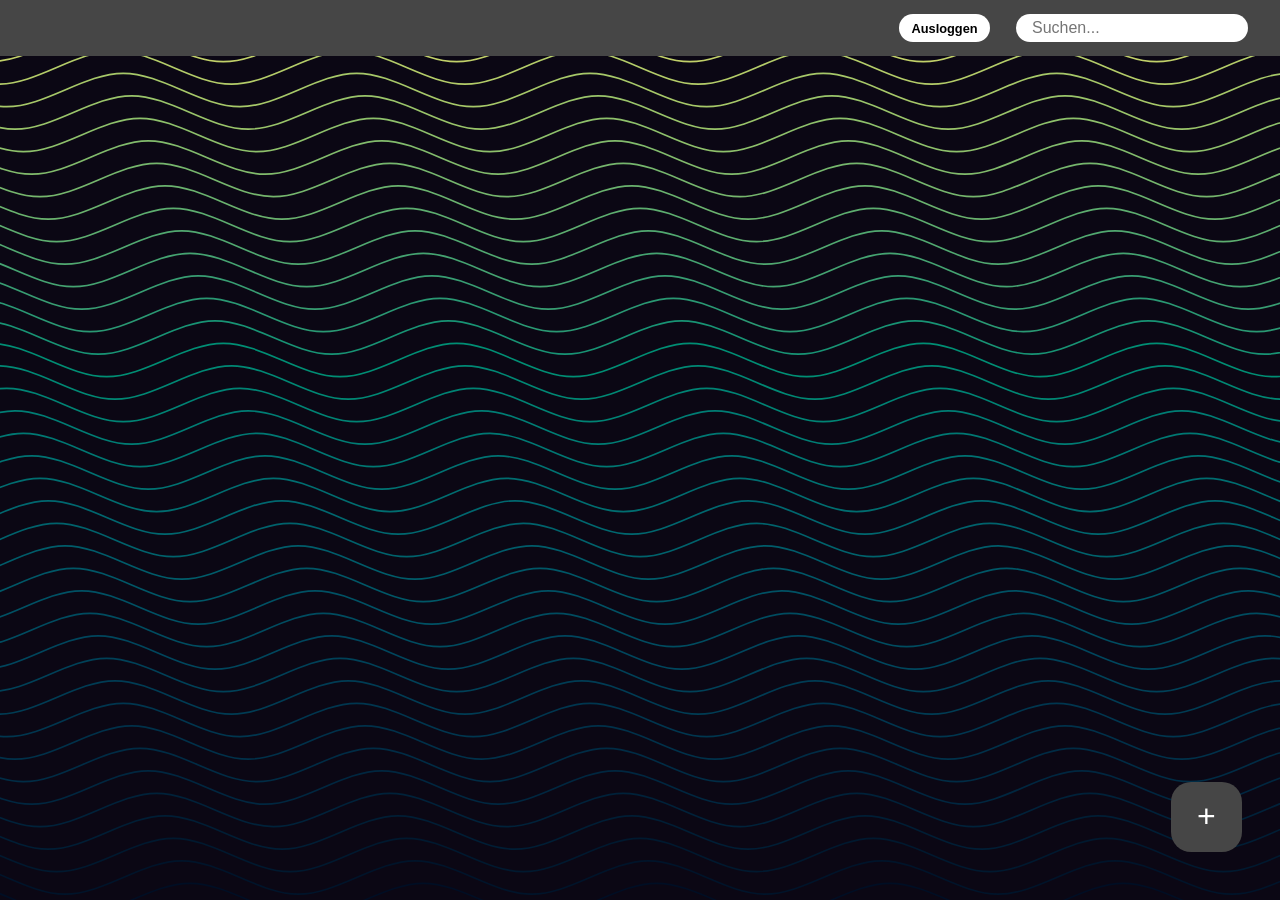
==== Drucken.html @ f1ae9089 "Printing-Page Erster versuch ohne Logik, bis jetzt" ====
<!DOCTYPE html>
<html lang="de">
<head>
    <meta charset="UTF-8">
    <meta name="viewport" content="width=device-width, initial-scale=1.0">
    <title>Kochbuch</title>
    <style>
        html { display: none; }
    </style>
    <script>
        fetch("loginCHECK.php").then(response => {
            if (!response.ok){
                window.location.href = "./index.html";
            }else {
                document.documentElement.style.display = "block";
            }
        }).catch(() => {
            window.location.href = "./index.html";
        });
    </script>
    <link rel="stylesheet" href="style.css">
</head>
<body>
    <div class="header">
        <p id="Name"></p>
        <Button id="Ausloggen">Ausloggen</Button>
        <input type="text" name="searchInput" id="searchInput" placeholder="Suchen...">
    </div>

    <Button id="addButton">+</Button>

    <div id="AnzeigeRezepte">

    </div>
    

    <svg id="svg" viewBox="0 0 1920 1080" preserveAspectRatio="xMidYMid slice" style="background-color: rgb(11, 7, 20);" class="stroke">
        <path fill="#dbd86b" stroke="#dbd86b" d="M -400 1480 L -400 0 C -353.3333333333333 0, -306.6666666666667 -20, -260 -20 C -213.33333333333334 -20, -166.66666666666666 20, -120 20 C -73.33333333333334 20, -26.666666666666664 -20, 20 -20 C 66.66666666666666 -20, 113.33333333333334 20, 160 20 C 206.66666666666666 20, 253.33333333333334 -20, 300 -20 C 346.6666666666667 -20, 393.3333333333333 20, 440 20 C 486.6666666666667 20, 533.3333333333334 -20, 580 -20 C 626.6666666666666 -20, 673.3333333333334 20, 720 20 C 766.6666666666666 20, 813.3333333333334 -20, 860 -20 C 906.6666666666666 -20, 953.3333333333334 20, 1000 20 C 1046.6666666666667 20, 1093.3333333333333 -20, 1140 -20 C 1186.6666666666667 -20, 1233.3333333333333 20, 1280 20 C 1326.6666666666667 20, 1373.3333333333333 -20, 1420 -20 C 1466.6666666666667 -20, 1513.3333333333333 20, 1560 20 C 1606.6666666666667 20, 1653.3333333333333 -20, 1700 -20 C 1746.6666666666667 -20, 1793.3333333333333 20, 1840 20 C 1886.6666666666667 20, 1933.3333333333333 -20, 1980 -20 L 2320 0 L 2320 1480 Z"></path>
        <path fill="#ced46a" stroke="#ced46a" d="M -400 1480 L -390 27 C -343.3333333333333 27, -296.6666666666667 7, -250 7 C -203.33333333333334 7, -156.66666666666666 47, -110 47 C -63.333333333333336 47, -16.666666666666664 7, 30 7 C 76.66666666666666 7, 123.33333333333334 47, 170 47 C 216.66666666666666 47, 263.3333333333333 7, 310 7 C 356.6666666666667 7, 403.3333333333333 47, 450 47 C 496.6666666666667 47, 543.3333333333334 7, 590 7 C 636.6666666666666 7, 683.3333333333334 47, 730 47 C 776.6666666666666 47, 823.3333333333334 7, 870 7 C 916.6666666666666 7, 963.3333333333334 47, 1010 47 C 1056.6666666666667 47, 1103.3333333333333 7, 1150 7 C 1196.6666666666667 7, 1243.3333333333333 47, 1290 47 C 1336.6666666666667 47, 1383.3333333333333 7, 1430 7 C 1476.6666666666667 7, 1523.3333333333333 47, 1570 47 C 1616.6666666666667 47, 1663.3333333333333 7, 1710 7 C 1756.6666666666667 7, 1803.3333333333333 47, 1850 47 C 1896.6666666666667 47, 1943.3333333333333 7, 1990 7 L 2320 27 L 2320 1480 Z"></path>
        <path fill="#c1d069" stroke="#c1d069" d="M -400 1480 L -380 54 C -333.3333333333333 54, -286.6666666666667 34, -240 34 C -193.33333333333334 34, -146.66666666666666 74, -100 74 C -53.333333333333336 74, -6.666666666666664 34, 40 34 C 86.66666666666666 34, 133.33333333333334 74, 180 74 C 226.66666666666666 74, 273.3333333333333 34, 320 34 C 366.6666666666667 34, 413.3333333333333 74, 460 74 C 506.6666666666667 74, 553.3333333333334 34, 600 34 C 646.6666666666666 34, 693.3333333333334 74, 740 74 C 786.6666666666666 74, 833.3333333333334 34, 880 34 C 926.6666666666666 34, 973.3333333333334 74, 1020 74 C 1066.6666666666667 74, 1113.3333333333333 34, 1160 34 C 1206.6666666666667 34, 1253.3333333333333 74, 1300 74 C 1346.6666666666667 74, 1393.3333333333333 34, 1440 34 C 1486.6666666666667 34, 1533.3333333333333 74, 1580 74 C 1626.6666666666667 74, 1673.3333333333333 34, 1720 34 C 1766.6666666666667 34, 1813.3333333333333 74, 1860 74 C 1906.6666666666667 74, 1953.3333333333333 34, 2000 34 L 2320 54 L 2320 1480 Z"></path>
        <path fill="#b4cc69" stroke="#b4cc69" d="M -400 1480 L -370 81 C -323.3333333333333 81, -276.6666666666667 61, -230 61 C -183.33333333333334 61, -136.66666666666666 101, -90 101 C -43.333333333333336 101, 3.3333333333333357 61, 50 61 C 96.66666666666666 61, 143.33333333333334 101, 190 101 C 236.66666666666666 101, 283.3333333333333 61, 330 61 C 376.6666666666667 61, 423.3333333333333 101, 470 101 C 516.6666666666666 101, 563.3333333333334 61, 610 61 C 656.6666666666666 61, 703.3333333333334 101, 750 101 C 796.6666666666666 101, 843.3333333333334 61, 890 61 C 936.6666666666666 61, 983.3333333333334 101, 1030 101 C 1076.6666666666667 101, 1123.3333333333333 61, 1170 61 C 1216.6666666666667 61, 1263.3333333333333 101, 1310 101 C 1356.6666666666667 101, 1403.3333333333333 61, 1450 61 C 1496.6666666666667 61, 1543.3333333333333 101, 1590 101 C 1636.6666666666667 101, 1683.3333333333333 61, 1730 61 C 1776.6666666666667 61, 1823.3333333333333 101, 1870 101 C 1916.6666666666667 101, 1963.3333333333333 61, 2010 61 L 2320 81 L 2320 1480 Z"></path>
        <path fill="#a7c869" stroke="#a7c869" d="M -400 1480 L -360 108 C -313.3333333333333 108, -266.6666666666667 88, -220 88 C -173.33333333333334 88, -126.66666666666666 128, -80 128 C -33.333333333333336 128, 13.333333333333336 88, 60 88 C 106.66666666666666 88, 153.33333333333334 128, 200 128 C 246.66666666666666 128, 293.3333333333333 88, 340 88 C 386.6666666666667 88, 433.3333333333333 128, 480 128 C 526.6666666666666 128, 573.3333333333334 88, 620 88 C 666.6666666666666 88, 713.3333333333334 128, 760 128 C 806.6666666666666 128, 853.3333333333334 88, 900 88 C 946.6666666666666 88, 993.3333333333334 128, 1040 128 C 1086.6666666666667 128, 1133.3333333333333 88, 1180 88 C 1226.6666666666667 88, 1273.3333333333333 128, 1320 128 C 1366.6666666666667 128, 1413.3333333333333 88, 1460 88 C 1506.6666666666667 88, 1553.3333333333333 128, 1600 128 C 1646.6666666666667 128, 1693.3333333333333 88, 1740 88 C 1786.6666666666667 88, 1833.3333333333333 128, 1880 128 C 1926.6666666666667 128, 1973.3333333333333 88, 2020 88 L 2320 108 L 2320 1480 Z"></path>
        <path fill="#9ac46a" stroke="#9ac46a" d="M -400 1480 L -350 135 C -303.3333333333333 135, -256.6666666666667 115, -210 115 C -163.33333333333334 115, -116.66666666666666 155, -70 155 C -23.333333333333336 155, 23.333333333333336 115, 70 115 C 116.66666666666666 115, 163.33333333333334 155, 210 155 C 256.6666666666667 155, 303.3333333333333 115, 350 115 C 396.6666666666667 115, 443.3333333333333 155, 490 155 C 536.6666666666666 155, 583.3333333333334 115, 630 115 C 676.6666666666666 115, 723.3333333333334 155, 770 155 C 816.6666666666666 155, 863.3333333333334 115, 910 115 C 956.6666666666666 115, 1003.3333333333334 155, 1050 155 C 1096.6666666666667 155, 1143.3333333333333 115, 1190 115 C 1236.6666666666667 115, 1283.3333333333333 155, 1330 155 C 1376.6666666666667 155, 1423.3333333333333 115, 1470 115 C 1516.6666666666667 115, 1563.3333333333333 155, 1610 155 C 1656.6666666666667 155, 1703.3333333333333 115, 1750 115 C 1796.6666666666667 115, 1843.3333333333333 155, 1890 155 C 1936.6666666666667 155, 1983.3333333333333 115, 2030 115 L 2320 135 L 2320 1480 Z"></path>
        <path fill="#8ec06b" stroke="#8ec06b" d="M -400 1480 L -340 162 C -293.3333333333333 162, -246.66666666666666 142, -200 142 C -153.33333333333334 142, -106.66666666666666 182, -60 182 C -13.333333333333336 182, 33.333333333333336 142, 80 142 C 126.66666666666666 142, 173.33333333333334 182, 220 182 C 266.6666666666667 182, 313.3333333333333 142, 360 142 C 406.6666666666667 142, 453.3333333333333 182, 500 182 C 546.6666666666666 182, 593.3333333333334 142, 640 142 C 686.6666666666666 142, 733.3333333333334 182, 780 182 C 826.6666666666666 182, 873.3333333333334 142, 920 142 C 966.6666666666666 142, 1013.3333333333334 182, 1060 182 C 1106.6666666666667 182, 1153.3333333333333 142, 1200 142 C 1246.6666666666667 142, 1293.3333333333333 182, 1340 182 C 1386.6666666666667 182, 1433.3333333333333 142, 1480 142 C 1526.6666666666667 142, 1573.3333333333333 182, 1620 182 C 1666.6666666666667 182, 1713.3333333333333 142, 1760 142 C 1806.6666666666667 142, 1853.3333333333333 182, 1900 182 C 1946.6666666666667 182, 1993.3333333333333 142, 2040 142 L 2320 162 L 2320 1480 Z"></path>
        <path fill="#82bb6c" stroke="#82bb6c" d="M -400 1480 L -330 189 C -283.3333333333333 189, -236.66666666666666 169, -190 169 C -143.33333333333334 169, -96.66666666666666 209, -50 209 C -3.3333333333333357 209, 43.333333333333336 169, 90 169 C 136.66666666666666 169, 183.33333333333334 209, 230 209 C 276.6666666666667 209, 323.3333333333333 169, 370 169 C 416.6666666666667 169, 463.3333333333333 209, 510 209 C 556.6666666666666 209, 603.3333333333334 169, 650 169 C 696.6666666666666 169, 743.3333333333334 209, 790 209 C 836.6666666666666 209, 883.3333333333334 169, 930 169 C 976.6666666666666 169, 1023.3333333333334 209, 1070 209 C 1116.6666666666667 209, 1163.3333333333333 169, 1210 169 C 1256.6666666666667 169, 1303.3333333333333 209, 1350 209 C 1396.6666666666667 209, 1443.3333333333333 169, 1490 169 C 1536.6666666666667 169, 1583.3333333333333 209, 1630 209 C 1676.6666666666667 209, 1723.3333333333333 169, 1770 169 C 1816.6666666666667 169, 1863.3333333333333 209, 1910 209 C 1956.6666666666667 209, 2003.3333333333333 169, 2050 169 L 2320 189 L 2320 1480 Z"></path>
        <path fill="#76b66d" stroke="#76b66d" d="M -400 1480 L -320 216 C -273.3333333333333 216, -226.66666666666666 196, -180 196 C -133.33333333333334 196, -86.66666666666666 236, -40 236 C 6.666666666666664 236, 53.333333333333336 196, 100 196 C 146.66666666666666 196, 193.33333333333334 236, 240 236 C 286.6666666666667 236, 333.3333333333333 196, 380 196 C 426.6666666666667 196, 473.3333333333333 236, 520 236 C 566.6666666666666 236, 613.3333333333334 196, 660 196 C 706.6666666666666 196, 753.3333333333334 236, 800 236 C 846.6666666666666 236, 893.3333333333334 196, 940 196 C 986.6666666666666 196, 1033.3333333333333 236, 1080 236 C 1126.6666666666667 236, 1173.3333333333333 196, 1220 196 C 1266.6666666666667 196, 1313.3333333333333 236, 1360 236 C 1406.6666666666667 236, 1453.3333333333333 196, 1500 196 C 1546.6666666666667 196, 1593.3333333333333 236, 1640 236 C 1686.6666666666667 236, 1733.3333333333333 196, 1780 196 C 1826.6666666666667 196, 1873.3333333333333 236, 1920 236 L 2320 216 L 2320 1480 Z"></path>
        <path fill="#6ab26e" stroke="#6ab26e" d="M -400 1480 L -310 243 C -263.3333333333333 243, -216.66666666666666 223, -170 223 C -123.33333333333334 223, -76.66666666666666 263, -30 263 C 16.666666666666664 263, 63.333333333333336 223, 110 223 C 156.66666666666666 223, 203.33333333333334 263, 250 263 C 296.6666666666667 263, 343.3333333333333 223, 390 223 C 436.6666666666667 223, 483.3333333333333 263, 530 263 C 576.6666666666666 263, 623.3333333333334 223, 670 223 C 716.6666666666666 223, 763.3333333333334 263, 810 263 C 856.6666666666666 263, 903.3333333333334 223, 950 223 C 996.6666666666666 223, 1043.3333333333333 263, 1090 263 C 1136.6666666666667 263, 1183.3333333333333 223, 1230 223 C 1276.6666666666667 223, 1323.3333333333333 263, 1370 263 C 1416.6666666666667 263, 1463.3333333333333 223, 1510 223 C 1556.6666666666667 223, 1603.3333333333333 263, 1650 263 C 1696.6666666666667 263, 1743.3333333333333 223, 1790 223 C 1836.6666666666667 223, 1883.3333333333333 263, 1930 263 L 2320 243 L 2320 1480 Z"></path>
        <path fill="#5dad6f" stroke="#5dad6f" d="M -400 1480 L -300 270 C -253.33333333333334 270, -206.66666666666666 250, -160 250 C -113.33333333333334 250, -66.66666666666666 290, -20 290 C 26.666666666666664 290, 73.33333333333334 250, 120 250 C 166.66666666666666 250, 213.33333333333334 290, 260 290 C 306.6666666666667 290, 353.3333333333333 250, 400 250 C 446.6666666666667 250, 493.3333333333333 290, 540 290 C 586.6666666666666 290, 633.3333333333334 250, 680 250 C 726.6666666666666 250, 773.3333333333334 290, 820 290 C 866.6666666666666 290, 913.3333333333334 250, 960 250 C 1006.6666666666666 250, 1053.3333333333333 290, 1100 290 C 1146.6666666666667 290, 1193.3333333333333 250, 1240 250 C 1286.6666666666667 250, 1333.3333333333333 290, 1380 290 C 1426.6666666666667 290, 1473.3333333333333 250, 1520 250 C 1566.6666666666667 250, 1613.3333333333333 290, 1660 290 C 1706.6666666666667 290, 1753.3333333333333 250, 1800 250 C 1846.6666666666667 250, 1893.3333333333333 290, 1940 290 L 2320 270 L 2320 1480 Z"></path>
        <path fill="#51a870" stroke="#51a870" d="M -400 1480 L -290 297 C -243.33333333333334 297, -196.66666666666666 277, -150 277 C -103.33333333333334 277, -56.666666666666664 317, -10 317 C 36.666666666666664 317, 83.33333333333334 277, 130 277 C 176.66666666666666 277, 223.33333333333334 317, 270 317 C 316.6666666666667 317, 363.3333333333333 277, 410 277 C 456.6666666666667 277, 503.3333333333333 317, 550 317 C 596.6666666666666 317, 643.3333333333334 277, 690 277 C 736.6666666666666 277, 783.3333333333334 317, 830 317 C 876.6666666666666 317, 923.3333333333334 277, 970 277 C 1016.6666666666666 277, 1063.3333333333333 317, 1110 317 C 1156.6666666666667 317, 1203.3333333333333 277, 1250 277 C 1296.6666666666667 277, 1343.3333333333333 317, 1390 317 C 1436.6666666666667 317, 1483.3333333333333 277, 1530 277 C 1576.6666666666667 277, 1623.3333333333333 317, 1670 317 C 1716.6666666666667 317, 1763.3333333333333 277, 1810 277 C 1856.6666666666667 277, 1903.3333333333333 317, 1950 317 L 2320 297 L 2320 1480 Z"></path>
        <path fill="#45a371" stroke="#45a371" d="M -400 1480 L -280 324 C -233.33333333333334 324, -186.66666666666666 304, -140 304 C -93.33333333333334 304, -46.666666666666664 344, 0 344 C 46.666666666666664 344, 93.33333333333334 304, 140 304 C 186.66666666666666 304, 233.33333333333334 344, 280 344 C 326.6666666666667 344, 373.3333333333333 304, 420 304 C 466.6666666666667 304, 513.3333333333334 344, 560 344 C 606.6666666666666 344, 653.3333333333334 304, 700 304 C 746.6666666666666 304, 793.3333333333334 344, 840 344 C 886.6666666666666 344, 933.3333333333334 304, 980 304 C 1026.6666666666667 304, 1073.3333333333333 344, 1120 344 C 1166.6666666666667 344, 1213.3333333333333 304, 1260 304 C 1306.6666666666667 304, 1353.3333333333333 344, 1400 344 C 1446.6666666666667 344, 1493.3333333333333 304, 1540 304 C 1586.6666666666667 304, 1633.3333333333333 344, 1680 344 C 1726.6666666666667 344, 1773.3333333333333 304, 1820 304 C 1866.6666666666667 304, 1913.3333333333333 344, 1960 344 L 2320 324 L 2320 1480 Z"></path>
        <path fill="#389d72" stroke="#389d72" d="M -400 1480 L -270 351 C -223.33333333333334 351, -176.66666666666666 331, -130 331 C -83.33333333333334 331, -36.666666666666664 371, 10 371 C 56.666666666666664 371, 103.33333333333334 331, 150 331 C 196.66666666666666 331, 243.33333333333334 371, 290 371 C 336.6666666666667 371, 383.3333333333333 331, 430 331 C 476.6666666666667 331, 523.3333333333334 371, 570 371 C 616.6666666666666 371, 663.3333333333334 331, 710 331 C 756.6666666666666 331, 803.3333333333334 371, 850 371 C 896.6666666666666 371, 943.3333333333334 331, 990 331 C 1036.6666666666667 331, 1083.3333333333333 371, 1130 371 C 1176.6666666666667 371, 1223.3333333333333 331, 1270 331 C 1316.6666666666667 331, 1363.3333333333333 371, 1410 371 C 1456.6666666666667 371, 1503.3333333333333 331, 1550 331 C 1596.6666666666667 331, 1643.3333333333333 371, 1690 371 C 1736.6666666666667 371, 1783.3333333333333 331, 1830 331 C 1876.6666666666667 331, 1923.3333333333333 371, 1970 371 L 2320 351 L 2320 1480 Z"></path>
        <path fill="#2a9873" stroke="#2a9873" d="M -400 1480 L -260 378 C -213.33333333333334 378, -166.66666666666666 358, -120 358 C -73.33333333333334 358, -26.666666666666664 398, 20 398 C 66.66666666666666 398, 113.33333333333334 358, 160 358 C 206.66666666666666 358, 253.33333333333334 398, 300 398 C 346.6666666666667 398, 393.3333333333333 358, 440 358 C 486.6666666666667 358, 533.3333333333334 398, 580 398 C 626.6666666666666 398, 673.3333333333334 358, 720 358 C 766.6666666666666 358, 813.3333333333334 398, 860 398 C 906.6666666666666 398, 953.3333333333334 358, 1000 358 C 1046.6666666666667 358, 1093.3333333333333 398, 1140 398 C 1186.6666666666667 398, 1233.3333333333333 358, 1280 358 C 1326.6666666666667 358, 1373.3333333333333 398, 1420 398 C 1466.6666666666667 398, 1513.3333333333333 358, 1560 358 C 1606.6666666666667 358, 1653.3333333333333 398, 1700 398 C 1746.6666666666667 398, 1793.3333333333333 358, 1840 358 C 1886.6666666666667 358, 1933.3333333333333 398, 1980 398 L 2320 378 L 2320 1480 Z"></path>
        <path fill="#189374" stroke="#189374" d="M -400 1480 L -250 405 C -203.33333333333334 405, -156.66666666666666 385, -110 385 C -63.333333333333336 385, -16.666666666666664 425, 30 425 C 76.66666666666666 425, 123.33333333333334 385, 170 385 C 216.66666666666666 385, 263.3333333333333 425, 310 425 C 356.6666666666667 425, 403.3333333333333 385, 450 385 C 496.6666666666667 385, 543.3333333333334 425, 590 425 C 636.6666666666666 425, 683.3333333333334 385, 730 385 C 776.6666666666666 385, 823.3333333333334 425, 870 425 C 916.6666666666666 425, 963.3333333333334 385, 1010 385 C 1056.6666666666667 385, 1103.3333333333333 425, 1150 425 C 1196.6666666666667 425, 1243.3333333333333 385, 1290 385 C 1336.6666666666667 385, 1383.3333333333333 425, 1430 425 C 1476.6666666666667 425, 1523.3333333333333 385, 1570 385 C 1616.6666666666667 385, 1663.3333333333333 425, 1710 425 C 1756.6666666666667 425, 1803.3333333333333 385, 1850 385 C 1896.6666666666667 385, 1943.3333333333333 425, 1990 425 L 2320 405 L 2320 1480 Z"></path>
        <path fill="#008e74" stroke="#008e74" d="M -400 1480 L -240 432 C -193.33333333333334 432, -146.66666666666666 412, -100 412 C -53.333333333333336 412, -6.666666666666664 452, 40 452 C 86.66666666666666 452, 133.33333333333334 412, 180 412 C 226.66666666666666 412, 273.3333333333333 452, 320 452 C 366.6666666666667 452, 413.3333333333333 412, 460 412 C 506.6666666666667 412, 553.3333333333334 452, 600 452 C 646.6666666666666 452, 693.3333333333334 412, 740 412 C 786.6666666666666 412, 833.3333333333334 452, 880 452 C 926.6666666666666 452, 973.3333333333334 412, 1020 412 C 1066.6666666666667 412, 1113.3333333333333 452, 1160 452 C 1206.6666666666667 452, 1253.3333333333333 412, 1300 412 C 1346.6666666666667 412, 1393.3333333333333 452, 1440 452 C 1486.6666666666667 452, 1533.3333333333333 412, 1580 412 C 1626.6666666666667 412, 1673.3333333333333 452, 1720 452 C 1766.6666666666667 452, 1813.3333333333333 412, 1860 412 C 1906.6666666666667 412, 1953.3333333333333 452, 2000 452 L 2320 432 L 2320 1480 Z"></path>
        <path fill="#008874" stroke="#008874" d="M -400 1480 L -230 459 C -183.33333333333334 459, -136.66666666666666 439, -90 439 C -43.333333333333336 439, 3.3333333333333357 479, 50 479 C 96.66666666666666 479, 143.33333333333334 439, 190 439 C 236.66666666666666 439, 283.3333333333333 479, 330 479 C 376.6666666666667 479, 423.3333333333333 439, 470 439 C 516.6666666666666 439, 563.3333333333334 479, 610 479 C 656.6666666666666 479, 703.3333333333334 439, 750 439 C 796.6666666666666 439, 843.3333333333334 479, 890 479 C 936.6666666666666 479, 983.3333333333334 439, 1030 439 C 1076.6666666666667 439, 1123.3333333333333 479, 1170 479 C 1216.6666666666667 479, 1263.3333333333333 439, 1310 439 C 1356.6666666666667 439, 1403.3333333333333 479, 1450 479 C 1496.6666666666667 479, 1543.3333333333333 439, 1590 439 C 1636.6666666666667 439, 1683.3333333333333 479, 1730 479 C 1776.6666666666667 479, 1823.3333333333333 439, 1870 439 C 1916.6666666666667 439, 1963.3333333333333 479, 2010 479 L 2320 459 L 2320 1480 Z"></path>
        <path fill="#008374" stroke="#008374" d="M -400 1480 L -220 486 C -173.33333333333334 486, -126.66666666666666 466, -80 466 C -33.333333333333336 466, 13.333333333333336 506, 60 506 C 106.66666666666666 506, 153.33333333333334 466, 200 466 C 246.66666666666666 466, 293.3333333333333 506, 340 506 C 386.6666666666667 506, 433.3333333333333 466, 480 466 C 526.6666666666666 466, 573.3333333333334 506, 620 506 C 666.6666666666666 506, 713.3333333333334 466, 760 466 C 806.6666666666666 466, 853.3333333333334 506, 900 506 C 946.6666666666666 506, 993.3333333333334 466, 1040 466 C 1086.6666666666667 466, 1133.3333333333333 506, 1180 506 C 1226.6666666666667 506, 1273.3333333333333 466, 1320 466 C 1366.6666666666667 466, 1413.3333333333333 506, 1460 506 C 1506.6666666666667 506, 1553.3333333333333 466, 1600 466 C 1646.6666666666667 466, 1693.3333333333333 506, 1740 506 C 1786.6666666666667 506, 1833.3333333333333 466, 1880 466 C 1926.6666666666667 466, 1973.3333333333333 506, 2020 506 L 2320 486 L 2320 1480 Z"></path>
        <path fill="#007d74" stroke="#007d74" d="M -400 1480 L -210 513 C -163.33333333333334 513, -116.66666666666666 493, -70 493 C -23.333333333333336 493, 23.333333333333336 533, 70 533 C 116.66666666666666 533, 163.33333333333334 493, 210 493 C 256.6666666666667 493, 303.3333333333333 533, 350 533 C 396.6666666666667 533, 443.3333333333333 493, 490 493 C 536.6666666666666 493, 583.3333333333334 533, 630 533 C 676.6666666666666 533, 723.3333333333334 493, 770 493 C 816.6666666666666 493, 863.3333333333334 533, 910 533 C 956.6666666666666 533, 1003.3333333333334 493, 1050 493 C 1096.6666666666667 493, 1143.3333333333333 533, 1190 533 C 1236.6666666666667 533, 1283.3333333333333 493, 1330 493 C 1376.6666666666667 493, 1423.3333333333333 533, 1470 533 C 1516.6666666666667 533, 1563.3333333333333 493, 1610 493 C 1656.6666666666667 493, 1703.3333333333333 533, 1750 533 C 1796.6666666666667 533, 1843.3333333333333 493, 1890 493 C 1936.6666666666667 493, 1983.3333333333333 533, 2030 533 L 2320 513 L 2320 1480 Z"></path>
        <path fill="#007873" stroke="#007873" d="M -400 1480 L -200 540 C -153.33333333333334 540, -106.66666666666666 520, -60 520 C -13.333333333333336 520, 33.333333333333336 560, 80 560 C 126.66666666666666 560, 173.33333333333334 520, 220 520 C 266.6666666666667 520, 313.3333333333333 560, 360 560 C 406.6666666666667 560, 453.3333333333333 520, 500 520 C 546.6666666666666 520, 593.3333333333334 560, 640 560 C 686.6666666666666 560, 733.3333333333334 520, 780 520 C 826.6666666666666 520, 873.3333333333334 560, 920 560 C 966.6666666666666 560, 1013.3333333333334 520, 1060 520 C 1106.6666666666667 520, 1153.3333333333333 560, 1200 560 C 1246.6666666666667 560, 1293.3333333333333 520, 1340 520 C 1386.6666666666667 520, 1433.3333333333333 560, 1480 560 C 1526.6666666666667 560, 1573.3333333333333 520, 1620 520 C 1666.6666666666667 520, 1713.3333333333333 560, 1760 560 C 1806.6666666666667 560, 1853.3333333333333 520, 1900 520 C 1946.6666666666667 520, 1993.3333333333333 560, 2040 560 L 2320 540 L 2320 1480 Z"></path>
        <path fill="#007272" stroke="#007272" d="M -400 1480 L -190 567 C -143.33333333333334 567, -96.66666666666666 547, -50 547 C -3.3333333333333357 547, 43.333333333333336 587, 90 587 C 136.66666666666666 587, 183.33333333333334 547, 230 547 C 276.6666666666667 547, 323.3333333333333 587, 370 587 C 416.6666666666667 587, 463.3333333333333 547, 510 547 C 556.6666666666666 547, 603.3333333333334 587, 650 587 C 696.6666666666666 587, 743.3333333333334 547, 790 547 C 836.6666666666666 547, 883.3333333333334 587, 930 587 C 976.6666666666666 587, 1023.3333333333334 547, 1070 547 C 1116.6666666666667 547, 1163.3333333333333 587, 1210 587 C 1256.6666666666667 587, 1303.3333333333333 547, 1350 547 C 1396.6666666666667 547, 1443.3333333333333 587, 1490 587 C 1536.6666666666667 587, 1583.3333333333333 547, 1630 547 C 1676.6666666666667 547, 1723.3333333333333 587, 1770 587 C 1816.6666666666667 587, 1863.3333333333333 547, 1910 547 C 1956.6666666666667 547, 2003.3333333333333 587, 2050 587 L 2320 567 L 2320 1480 Z"></path>
        <path fill="#006d70" stroke="#006d70" d="M -400 1480 L -180 594 C -133.33333333333334 594, -86.66666666666666 574, -40 574 C 6.666666666666664 574, 53.333333333333336 614, 100 614 C 146.66666666666666 614, 193.33333333333334 574, 240 574 C 286.6666666666667 574, 333.3333333333333 614, 380 614 C 426.6666666666667 614, 473.3333333333333 574, 520 574 C 566.6666666666666 574, 613.3333333333334 614, 660 614 C 706.6666666666666 614, 753.3333333333334 574, 800 574 C 846.6666666666666 574, 893.3333333333334 614, 940 614 C 986.6666666666666 614, 1033.3333333333333 574, 1080 574 C 1126.6666666666667 574, 1173.3333333333333 614, 1220 614 C 1266.6666666666667 614, 1313.3333333333333 574, 1360 574 C 1406.6666666666667 574, 1453.3333333333333 614, 1500 614 C 1546.6666666666667 614, 1593.3333333333333 574, 1640 574 C 1686.6666666666667 574, 1733.3333333333333 614, 1780 614 C 1826.6666666666667 614, 1873.3333333333333 574, 1920 574 L 2320 594 L 2320 1480 Z"></path>
        <path fill="#00676f" stroke="#00676f" d="M -400 1480 L -170 621 C -123.33333333333334 621, -76.66666666666666 601, -30 601 C 16.666666666666664 601, 63.333333333333336 641, 110 641 C 156.66666666666666 641, 203.33333333333334 601, 250 601 C 296.6666666666667 601, 343.3333333333333 641, 390 641 C 436.6666666666667 641, 483.3333333333333 601, 530 601 C 576.6666666666666 601, 623.3333333333334 641, 670 641 C 716.6666666666666 641, 763.3333333333334 601, 810 601 C 856.6666666666666 601, 903.3333333333334 641, 950 641 C 996.6666666666666 641, 1043.3333333333333 601, 1090 601 C 1136.6666666666667 601, 1183.3333333333333 641, 1230 641 C 1276.6666666666667 641, 1323.3333333333333 601, 1370 601 C 1416.6666666666667 601, 1463.3333333333333 641, 1510 641 C 1556.6666666666667 641, 1603.3333333333333 601, 1650 601 C 1696.6666666666667 601, 1743.3333333333333 641, 1790 641 C 1836.6666666666667 641, 1883.3333333333333 601, 1930 601 L 2320 621 L 2320 1480 Z"></path>
        <path fill="#00626c" stroke="#00626c" d="M -400 1480 L -160 648 C -113.33333333333334 648, -66.66666666666666 628, -20 628 C 26.666666666666664 628, 73.33333333333334 668, 120 668 C 166.66666666666666 668, 213.33333333333334 628, 260 628 C 306.6666666666667 628, 353.3333333333333 668, 400 668 C 446.6666666666667 668, 493.3333333333333 628, 540 628 C 586.6666666666666 628, 633.3333333333334 668, 680 668 C 726.6666666666666 668, 773.3333333333334 628, 820 628 C 866.6666666666666 628, 913.3333333333334 668, 960 668 C 1006.6666666666666 668, 1053.3333333333333 628, 1100 628 C 1146.6666666666667 628, 1193.3333333333333 668, 1240 668 C 1286.6666666666667 668, 1333.3333333333333 628, 1380 628 C 1426.6666666666667 628, 1473.3333333333333 668, 1520 668 C 1566.6666666666667 668, 1613.3333333333333 628, 1660 628 C 1706.6666666666667 628, 1753.3333333333333 668, 1800 668 C 1846.6666666666667 668, 1893.3333333333333 628, 1940 628 L 2320 648 L 2320 1480 Z"></path>
        <path fill="#005c6a" stroke="#005c6a" d="M -400 1480 L -150 675 C -103.33333333333334 675, -56.666666666666664 655, -10 655 C 36.666666666666664 655, 83.33333333333334 695, 130 695 C 176.66666666666666 695, 223.33333333333334 655, 270 655 C 316.6666666666667 655, 363.3333333333333 695, 410 695 C 456.6666666666667 695, 503.3333333333333 655, 550 655 C 596.6666666666666 655, 643.3333333333334 695, 690 695 C 736.6666666666666 695, 783.3333333333334 655, 830 655 C 876.6666666666666 655, 923.3333333333334 695, 970 695 C 1016.6666666666666 695, 1063.3333333333333 655, 1110 655 C 1156.6666666666667 655, 1203.3333333333333 695, 1250 695 C 1296.6666666666667 695, 1343.3333333333333 655, 1390 655 C 1436.6666666666667 655, 1483.3333333333333 695, 1530 695 C 1576.6666666666667 695, 1623.3333333333333 655, 1670 655 C 1716.6666666666667 655, 1763.3333333333333 695, 1810 695 C 1856.6666666666667 695, 1903.3333333333333 655, 1950 655 L 2320 675 L 2320 1480 Z"></path>
        <path fill="#005767" stroke="#005767" d="M -400 1480 L -140 702 C -93.33333333333334 702, -46.666666666666664 682, 0 682 C 46.666666666666664 682, 93.33333333333334 722, 140 722 C 186.66666666666666 722, 233.33333333333334 682, 280 682 C 326.6666666666667 682, 373.3333333333333 722, 420 722 C 466.6666666666667 722, 513.3333333333334 682, 560 682 C 606.6666666666666 682, 653.3333333333334 722, 700 722 C 746.6666666666666 722, 793.3333333333334 682, 840 682 C 886.6666666666666 682, 933.3333333333334 722, 980 722 C 1026.6666666666667 722, 1073.3333333333333 682, 1120 682 C 1166.6666666666667 682, 1213.3333333333333 722, 1260 722 C 1306.6666666666667 722, 1353.3333333333333 682, 1400 682 C 1446.6666666666667 682, 1493.3333333333333 722, 1540 722 C 1586.6666666666667 722, 1633.3333333333333 682, 1680 682 C 1726.6666666666667 682, 1773.3333333333333 722, 1820 722 C 1866.6666666666667 722, 1913.3333333333333 682, 1960 682 L 2320 702 L 2320 1480 Z"></path>
        <path fill="#005164" stroke="#005164" d="M -400 1480 L -130 729 C -83.33333333333334 729, -36.666666666666664 709, 10 709 C 56.666666666666664 709, 103.33333333333334 749, 150 749 C 196.66666666666666 749, 243.33333333333334 709, 290 709 C 336.6666666666667 709, 383.3333333333333 749, 430 749 C 476.6666666666667 749, 523.3333333333334 709, 570 709 C 616.6666666666666 709, 663.3333333333334 749, 710 749 C 756.6666666666666 749, 803.3333333333334 709, 850 709 C 896.6666666666666 709, 943.3333333333334 749, 990 749 C 1036.6666666666667 749, 1083.3333333333333 709, 1130 709 C 1176.6666666666667 709, 1223.3333333333333 749, 1270 749 C 1316.6666666666667 749, 1363.3333333333333 709, 1410 709 C 1456.6666666666667 709, 1503.3333333333333 749, 1550 749 C 1596.6666666666667 749, 1643.3333333333333 709, 1690 709 C 1736.6666666666667 709, 1783.3333333333333 749, 1830 749 C 1876.6666666666667 749, 1923.3333333333333 709, 1970 709 L 2320 729 L 2320 1480 Z"></path>
        <path fill="#004c60" stroke="#004c60" d="M -400 1480 L -120 756 C -73.33333333333334 756, -26.666666666666664 736, 20 736 C 66.66666666666666 736, 113.33333333333334 776, 160 776 C 206.66666666666666 776, 253.33333333333334 736, 300 736 C 346.6666666666667 736, 393.3333333333333 776, 440 776 C 486.6666666666667 776, 533.3333333333334 736, 580 736 C 626.6666666666666 736, 673.3333333333334 776, 720 776 C 766.6666666666666 776, 813.3333333333334 736, 860 736 C 906.6666666666666 736, 953.3333333333334 776, 1000 776 C 1046.6666666666667 776, 1093.3333333333333 736, 1140 736 C 1186.6666666666667 736, 1233.3333333333333 776, 1280 776 C 1326.6666666666667 776, 1373.3333333333333 736, 1420 736 C 1466.6666666666667 736, 1513.3333333333333 776, 1560 776 C 1606.6666666666667 776, 1653.3333333333333 736, 1700 736 C 1746.6666666666667 736, 1793.3333333333333 776, 1840 776 C 1886.6666666666667 776, 1933.3333333333333 736, 1980 736 L 2320 756 L 2320 1480 Z"></path>
        <path fill="#00465d" stroke="#00465d" d="M -400 1480 L -110 783 C -63.333333333333336 783, -16.666666666666664 763, 30 763 C 76.66666666666666 763, 123.33333333333334 803, 170 803 C 216.66666666666666 803, 263.3333333333333 763, 310 763 C 356.6666666666667 763, 403.3333333333333 803, 450 803 C 496.6666666666667 803, 543.3333333333334 763, 590 763 C 636.6666666666666 763, 683.3333333333334 803, 730 803 C 776.6666666666666 803, 823.3333333333334 763, 870 763 C 916.6666666666666 763, 963.3333333333334 803, 1010 803 C 1056.6666666666667 803, 1103.3333333333333 763, 1150 763 C 1196.6666666666667 763, 1243.3333333333333 803, 1290 803 C 1336.6666666666667 803, 1383.3333333333333 763, 1430 763 C 1476.6666666666667 763, 1523.3333333333333 803, 1570 803 C 1616.6666666666667 803, 1663.3333333333333 763, 1710 763 C 1756.6666666666667 763, 1803.3333333333333 803, 1850 803 C 1896.6666666666667 803, 1943.3333333333333 763, 1990 763 L 2320 783 L 2320 1480 Z"></path>
        <path fill="#004158" stroke="#004158" d="M -400 1480 L -100 810 C -53.333333333333336 810, -6.666666666666664 790, 40 790 C 86.66666666666666 790, 133.33333333333334 830, 180 830 C 226.66666666666666 830, 273.3333333333333 790, 320 790 C 366.6666666666667 790, 413.3333333333333 830, 460 830 C 506.6666666666667 830, 553.3333333333334 790, 600 790 C 646.6666666666666 790, 693.3333333333334 830, 740 830 C 786.6666666666666 830, 833.3333333333334 790, 880 790 C 926.6666666666666 790, 973.3333333333334 830, 1020 830 C 1066.6666666666667 830, 1113.3333333333333 790, 1160 790 C 1206.6666666666667 790, 1253.3333333333333 830, 1300 830 C 1346.6666666666667 830, 1393.3333333333333 790, 1440 790 C 1486.6666666666667 790, 1533.3333333333333 830, 1580 830 C 1626.6666666666667 830, 1673.3333333333333 790, 1720 790 C 1766.6666666666667 790, 1813.3333333333333 830, 1860 830 C 1906.6666666666667 830, 1953.3333333333333 790, 2000 790 L 2320 810 L 2320 1480 Z"></path>
        <path fill="#003c54" stroke="#003c54" d="M -400 1480 L -90 837 C -43.333333333333336 837, 3.3333333333333357 817, 50 817 C 96.66666666666666 817, 143.33333333333334 857, 190 857 C 236.66666666666666 857, 283.3333333333333 817, 330 817 C 376.6666666666667 817, 423.3333333333333 857, 470 857 C 516.6666666666666 857, 563.3333333333334 817, 610 817 C 656.6666666666666 817, 703.3333333333334 857, 750 857 C 796.6666666666666 857, 843.3333333333334 817, 890 817 C 936.6666666666666 817, 983.3333333333334 857, 1030 857 C 1076.6666666666667 857, 1123.3333333333333 817, 1170 817 C 1216.6666666666667 817, 1263.3333333333333 857, 1310 857 C 1356.6666666666667 857, 1403.3333333333333 817, 1450 817 C 1496.6666666666667 817, 1543.3333333333333 857, 1590 857 C 1636.6666666666667 857, 1683.3333333333333 817, 1730 817 C 1776.6666666666667 817, 1823.3333333333333 857, 1870 857 C 1916.6666666666667 857, 1963.3333333333333 817, 2010 817 L 2320 837 L 2320 1480 Z"></path>
        <path fill="#00364f" stroke="#00364f" d="M -400 1480 L -80 864 C -33.333333333333336 864, 13.333333333333336 844, 60 844 C 106.66666666666666 844, 153.33333333333334 884, 200 884 C 246.66666666666666 884, 293.3333333333333 844, 340 844 C 386.6666666666667 844, 433.3333333333333 884, 480 884 C 526.6666666666666 884, 573.3333333333334 844, 620 844 C 666.6666666666666 844, 713.3333333333334 884, 760 884 C 806.6666666666666 884, 853.3333333333334 844, 900 844 C 946.6666666666666 844, 993.3333333333334 884, 1040 884 C 1086.6666666666667 884, 1133.3333333333333 844, 1180 844 C 1226.6666666666667 844, 1273.3333333333333 884, 1320 884 C 1366.6666666666667 884, 1413.3333333333333 844, 1460 844 C 1506.6666666666667 844, 1553.3333333333333 884, 1600 884 C 1646.6666666666667 884, 1693.3333333333333 844, 1740 844 C 1786.6666666666667 844, 1833.3333333333333 884, 1880 884 C 1926.6666666666667 884, 1973.3333333333333 844, 2020 844 L 2320 864 L 2320 1480 Z"></path>
        <path fill="#00314a" stroke="#00314a" d="M -400 1480 L -70 891 C -23.333333333333336 891, 23.333333333333336 871, 70 871 C 116.66666666666666 871, 163.33333333333334 911, 210 911 C 256.6666666666667 911, 303.3333333333333 871, 350 871 C 396.6666666666667 871, 443.3333333333333 911, 490 911 C 536.6666666666666 911, 583.3333333333334 871, 630 871 C 676.6666666666666 871, 723.3333333333334 911, 770 911 C 816.6666666666666 911, 863.3333333333334 871, 910 871 C 956.6666666666666 871, 1003.3333333333334 911, 1050 911 C 1096.6666666666667 911, 1143.3333333333333 871, 1190 871 C 1236.6666666666667 871, 1283.3333333333333 911, 1330 911 C 1376.6666666666667 911, 1423.3333333333333 871, 1470 871 C 1516.6666666666667 871, 1563.3333333333333 911, 1610 911 C 1656.6666666666667 911, 1703.3333333333333 871, 1750 871 C 1796.6666666666667 871, 1843.3333333333333 911, 1890 911 C 1936.6666666666667 911, 1983.3333333333333 871, 2030 871 L 2320 891 L 2320 1480 Z"></path>
        <path fill="#002c45" stroke="#002c45" d="M -400 1480 L -60 918 C -13.333333333333336 918, 33.333333333333336 898, 80 898 C 126.66666666666666 898, 173.33333333333334 938, 220 938 C 266.6666666666667 938, 313.3333333333333 898, 360 898 C 406.6666666666667 898, 453.3333333333333 938, 500 938 C 546.6666666666666 938, 593.3333333333334 898, 640 898 C 686.6666666666666 898, 733.3333333333334 938, 780 938 C 826.6666666666666 938, 873.3333333333334 898, 920 898 C 966.6666666666666 898, 1013.3333333333334 938, 1060 938 C 1106.6666666666667 938, 1153.3333333333333 898, 1200 898 C 1246.6666666666667 898, 1293.3333333333333 938, 1340 938 C 1386.6666666666667 938, 1433.3333333333333 898, 1480 898 C 1526.6666666666667 898, 1573.3333333333333 938, 1620 938 C 1666.6666666666667 938, 1713.3333333333333 898, 1760 898 C 1806.6666666666667 898, 1853.3333333333333 938, 1900 938 C 1946.6666666666667 938, 1993.3333333333333 898, 2040 898 L 2320 918 L 2320 1480 Z"></path>
        <path fill="#002740" stroke="#002740" d="M -400 1480 L -50 945 C -3.3333333333333357 945, 43.333333333333336 925, 90 925 C 136.66666666666666 925, 183.33333333333334 965, 230 965 C 276.6666666666667 965, 323.3333333333333 925, 370 925 C 416.6666666666667 925, 463.3333333333333 965, 510 965 C 556.6666666666666 965, 603.3333333333334 925, 650 925 C 696.6666666666666 925, 743.3333333333334 965, 790 965 C 836.6666666666666 965, 883.3333333333334 925, 930 925 C 976.6666666666666 925, 1023.3333333333334 965, 1070 965 C 1116.6666666666667 965, 1163.3333333333333 925, 1210 925 C 1256.6666666666667 925, 1303.3333333333333 965, 1350 965 C 1396.6666666666667 965, 1443.3333333333333 925, 1490 925 C 1536.6666666666667 925, 1583.3333333333333 965, 1630 965 C 1676.6666666666667 965, 1723.3333333333333 925, 1770 925 C 1816.6666666666667 925, 1863.3333333333333 965, 1910 965 C 1956.6666666666667 965, 2003.3333333333333 925, 2050 925 L 2320 945 L 2320 1480 Z"></path>
        <path fill="#00223a" stroke="#00223a" d="M -400 1480 L -40 972 C 6.666666666666664 972, 53.333333333333336 952, 100 952 C 146.66666666666666 952, 193.33333333333334 992, 240 992 C 286.6666666666667 992, 333.3333333333333 952, 380 952 C 426.6666666666667 952, 473.3333333333333 992, 520 992 C 566.6666666666666 992, 613.3333333333334 952, 660 952 C 706.6666666666666 952, 753.3333333333334 992, 800 992 C 846.6666666666666 992, 893.3333333333334 952, 940 952 C 986.6666666666666 952, 1033.3333333333333 992, 1080 992 C 1126.6666666666667 992, 1173.3333333333333 952, 1220 952 C 1266.6666666666667 952, 1313.3333333333333 992, 1360 992 C 1406.6666666666667 992, 1453.3333333333333 952, 1500 952 C 1546.6666666666667 952, 1593.3333333333333 992, 1640 992 C 1686.6666666666667 992, 1733.3333333333333 952, 1780 952 C 1826.6666666666667 952, 1873.3333333333333 992, 1920 992 L 2320 972 L 2320 1480 Z"></path>
        <path fill="#001e35" stroke="#001e35" d="M -400 1480 L -30 999 C 16.666666666666664 999, 63.333333333333336 979, 110 979 C 156.66666666666666 979, 203.33333333333334 1019, 250 1019 C 296.6666666666667 1019, 343.3333333333333 979, 390 979 C 436.6666666666667 979, 483.3333333333333 1019, 530 1019 C 576.6666666666666 1019, 623.3333333333334 979, 670 979 C 716.6666666666666 979, 763.3333333333334 1019, 810 1019 C 856.6666666666666 1019, 903.3333333333334 979, 950 979 C 996.6666666666666 979, 1043.3333333333333 1019, 1090 1019 C 1136.6666666666667 1019, 1183.3333333333333 979, 1230 979 C 1276.6666666666667 979, 1323.3333333333333 1019, 1370 1019 C 1416.6666666666667 1019, 1463.3333333333333 979, 1510 979 C 1556.6666666666667 979, 1603.3333333333333 1019, 1650 1019 C 1696.6666666666667 1019, 1743.3333333333333 979, 1790 979 C 1836.6666666666667 979, 1883.3333333333333 1019, 1930 1019 L 2320 999 L 2320 1480 Z"></path>
        <path fill="#00192f" stroke="#00192f" d="M -400 1480 L -20 1026 C 26.666666666666664 1026, 73.33333333333334 1006, 120 1006 C 166.66666666666666 1006, 213.33333333333334 1046, 260 1046 C 306.6666666666667 1046, 353.3333333333333 1006, 400 1006 C 446.6666666666667 1006, 493.3333333333333 1046, 540 1046 C 586.6666666666666 1046, 633.3333333333334 1006, 680 1006 C 726.6666666666666 1006, 773.3333333333334 1046, 820 1046 C 866.6666666666666 1046, 913.3333333333334 1006, 960 1006 C 1006.6666666666666 1006, 1053.3333333333333 1046, 1100 1046 C 1146.6666666666667 1046, 1193.3333333333333 1006, 1240 1006 C 1286.6666666666667 1006, 1333.3333333333333 1046, 1380 1046 C 1426.6666666666667 1046, 1473.3333333333333 1006, 1520 1006 C 1566.6666666666667 1006, 1613.3333333333333 1046, 1660 1046 C 1706.6666666666667 1046, 1753.3333333333333 1006, 1800 1006 C 1846.6666666666667 1006, 1893.3333333333333 1046, 1940 1046 L 2320 1026 L 2320 1480 Z"></path>
        <path fill="#00142a" stroke="#00142a" d="M -400 1480 L -10 1053 C 36.666666666666664 1053, 83.33333333333334 1033, 130 1033 C 176.66666666666666 1033, 223.33333333333334 1073, 270 1073 C 316.6666666666667 1073, 363.3333333333333 1033, 410 1033 C 456.6666666666667 1033, 503.3333333333333 1073, 550 1073 C 596.6666666666666 1073, 643.3333333333334 1033, 690 1033 C 736.6666666666666 1033, 783.3333333333334 1073, 830 1073 C 876.6666666666666 1073, 923.3333333333334 1033, 970 1033 C 1016.6666666666666 1033, 1063.3333333333333 1073, 1110 1073 C 1156.6666666666667 1073, 1203.3333333333333 1033, 1250 1033 C 1296.6666666666667 1033, 1343.3333333333333 1073, 1390 1073 C 1436.6666666666667 1073, 1483.3333333333333 1033, 1530 1033 C 1576.6666666666667 1033, 1623.3333333333333 1073, 1670 1073 C 1716.6666666666667 1073, 1763.3333333333333 1033, 1810 1033 C 1856.6666666666667 1033, 1903.3333333333333 1073, 1950 1073 L 2320 1053 L 2320 1480 Z"></path>
        <path fill="#000e24" stroke="#000e24" d="M -400 1480 L 0 1080 C 46.666666666666664 1080, 93.33333333333334 1060, 140 1060 C 186.66666666666666 1060, 233.33333333333334 1100, 280 1100 C 326.6666666666667 1100, 373.3333333333333 1060, 420 1060 C 466.6666666666667 1060, 513.3333333333334 1100, 560 1100 C 606.6666666666666 1100, 653.3333333333334 1060, 700 1060 C 746.6666666666666 1060, 793.3333333333334 1100, 840 1100 C 886.6666666666666 1100, 933.3333333333334 1060, 980 1060 C 1026.6666666666667 1060, 1073.3333333333333 1100, 1120 1100 C 1166.6666666666667 1100, 1213.3333333333333 1060, 1260 1060 C 1306.6666666666667 1060, 1353.3333333333333 1100, 1400 1100 C 1446.6666666666667 1100, 1493.3333333333333 1060, 1540 1060 C 1586.6666666666667 1060, 1633.3333333333333 1100, 1680 1100 C 1726.6666666666667 1100, 1773.3333333333333 1060, 1820 1060 C 1866.6666666666667 1060, 1913.3333333333333 1100, 1960 1100 L 2320 1080 L 2320 1480 Z"></path>
    </svg>
</body>
<script src="DRUCKENscript.js"></script>
</html>
---- style.css ----
*, *:before, *:after {
    box-sizing: border-box;
}

html{
    height: 100%;
}

body {
    display: flex;
    justify-content: center;
    padding: 0;
    margin: 0;
    height: 100%;
    overflow: hidden;
}

svg {
    position: absolute;
    width: 100%;
    height: 100%;
}
svg.path path {
    stroke: none;
}
svg.stroke path {
    fill: none;
    stroke-width: 2px;
}
svg .circle {
    fill: #fff;
}

div.Login{
    display: flex;
    flex-direction: column;
    align-items: center;
    align-self: center;
    position: fixed;
    width: 32em;
    max-width: 80vw;
    height: 20em;
    backdrop-filter: blur(7px);
    -webkit-backdrop-filter: blur(7px);
    background-color: rgba(255, 255, 255, 0.2);
    border-radius: 20px;
    z-index: 99999999;
    overflow: hidden;
    animation: einfliegen 0.8s ease-in-out forwards;
}
div.Login p{
    align-self: normal;
    margin-left: 1em;
    margin-top: 0.5em;
    text-align: left;
    color: white;
    font-family: 'Segoe UI', Tahoma, Geneva, Verdana, sans-serif;
    font-weight: bold;
    font-size: 2em;
}
div.Login a{
    align-self: flex-start;
    margin-left: calc(5% + 0.5em);
    margin-bottom: 1.5em;
    color: rgb(0, 155, 155);
    text-align: center;
    font-family: 'Segoe UI', Tahoma, Geneva, Verdana, sans-serif;
}
div.Login.weiter{
    animation: ausfliegen 0.8s ease-in-out forwards;
    z-index: 2;
}

div.Password{
    height: 3em;
    width: 90%;
    margin-bottom: 1.5em;
    margin-top: auto;
}
div.Password input{
    height: 100%;
    width: 100%;
    border-radius: 10px;
    border: 0px;
    font-size: 100%;
    font-family: 'Segoe UI', Tahoma, Geneva, Verdana, sans-serif;
    font-weight: bolder;
    padding-left: 1em;
}
div.Password input.wrong{
  animation: PasswortFalsch 0.5s ease-in-out;
}

div.Button{
    margin-bottom: 2em;
    height: 3em;
    width: 90%;
}
div.Button button{
    height: 100%;
    width: 100%;
    border-radius: 10px;
    font-family: 'Segoe UI', Tahoma, Geneva, Verdana, sans-serif;
    font-size: 100%;
    color: white;
    font-weight: bolder;
    text-align: left;
    padding-left: 1em;
    border: 0px;
    background-color: rgb(129, 114, 179);
    transition: 0.1s ease-in-out;
}
div.Button button:hover{
    background-color: rgb(92, 79, 134);
    scale: 1.02;
}
div.Button button:active{
    scale: 0.95;
}

div.Name{
    display: flex;
    flex-direction: column;
    align-items: center;
    align-self: center;
    position: fixed;
    width: 32em;
    max-width: 80vw;
    height: 15.5em;
    backdrop-filter: blur(7px);
    -webkit-backdrop-filter: blur(7px);
    background-color: rgba(255, 255, 255, 0.2);
    border-radius: 20px;
    z-index: 9999998;
    overflow: hidden;
    opacity: 0;
}
div.Name.weiter{
    animation: einfliegen 0.8s ease-in-out forwards;
}


div.Benutzer{
    height: 3em;
    width: 90%;
    margin-bottom: 1.5em;
    margin-top: auto;
}
div.Benutzer input{
    height: 100%;
    width: 100%;
    border-radius: 10px;
    border: 0px;
    font-size: 100%;
    font-family: 'Segoe UI', Tahoma, Geneva, Verdana, sans-serif;
    font-weight: bolder;
    padding-left: 1em;
}
div.Benutzer input.wrong{
  animation: PasswortFalsch 0.5s ease-in-out;
}

/* ↓///↓///↓///↓///↓///↓/DATENBANK/↓///↓///↓///↓///↓///↓ */

div.header{
    display: flex;
    align-items: center;
    position: fixed;
    height: 3.5em;
    width: 100%;
    background-color: rgb(70, 70, 70);
    z-index: 99999999;
}
div.header p{
    margin-top: 0;
    margin-bottom: 0;
    color: white;
    font-family: 'Segoe UI', Tahoma, Geneva, Verdana, sans-serif;
    font-weight: bold;
    text-align: center;
    font-size: 1.2em;
    margin-left: 2em;
    margin-right: auto;
}
div.header input{
    height: 50%;
    font-family: 'Segoe UI', Tahoma, Geneva, Verdana, sans-serif;
    font-size: 1em;
    border: none;
    border-radius: 20px;
    padding-left: 1em;
    padding-right: 1em;
    margin-right: 2em;
}
div.header button{
    height: 50%;
    font-family: 'Segoe UI', Tahoma, Geneva, Verdana, sans-serif;
    font-size: 0.8em;
    font-weight: bold;
    border: none;
    background-color: white;
    border-radius: 20px;
    padding-left: 1em;
    padding-right: 1em;
    margin-right: 2em;
    transition: all 0.03s ease-in-out;
}
div.header button:hover{
    scale: 1.1;
}
div.header button:active{
    scale: 0.9;
}
@media(max-width: 1080px) {
    div.header{
        display: flex;
        flex-direction: column;
        align-items: flex-start;
        position: fixed;
        height: 5.5em;
        width: 100%;
        background-color: rgb(70, 70, 70);
        z-index: 99999999;
    } 
    div.header p{
        margin-top: 0.5em;
        margin-bottom: 0.5em;
        color: white;
        font-family: 'Segoe UI', Tahoma, Geneva, Verdana, sans-serif;
        font-weight: bold;
        text-align: center;
        font-size: 1.2em;
        margin-left: 2em;
        margin-right: auto;
    }
    div.header input{
        margin-bottom: 1em;
        height: 50%;
        font-family: 'Segoe UI', Tahoma, Geneva, Verdana, sans-serif;
        font-size: 1em;
        border: none;
        border-radius: 20px;
        padding-left: 1em;
        padding-right: 1em;
        margin-left: 2em;
        margin-right: auto;
    }
    div.header button{
        position: fixed;
        height: 2em;
        font-family: 'Segoe UI', Tahoma, Geneva, Verdana, sans-serif;
        font-size: 0.8em;
        font-weight: bold;
        border: none;
        background-color: white;
        border-radius: 20px;
        padding-left: 1em;
        padding-right: 1em;
        right: 0em;
        top: 1em;
        transition: all 0.03s ease-in-out;
    }
    div.header button:hover{
        scale: 1.1;
    }
    div.header button:active{
        scale: 0.9;
    }
}

#addButton{
    height: 2.2em;
    width: 2.2em;
    background-color: rgb(70, 70, 70);
    border: 0px;
    z-index: 99999999;
    border-radius: 20px;
    color: white;
    font-size: 2em;
    margin-bottom: 1.5em;
    margin-top: auto;
    margin-right: 1.2em;
    margin-left: auto;
    text-align: center;
    transition: all 0.03s ease-in-out;
}
#addButton:hover{
    scale: 1.1;
}
#addButton:active{
    scale: 0.9;
}

#backButton{
    height: 2.2em;
    width: 2.2em;
    background-color: rgb(70, 70, 70);
    border: 0px;
    z-index: 99999999;
    border-radius: 20px;
    color: white;
    font-size: 2em;
    margin-bottom: 1.5em;
    margin-top: auto;
    margin-right: 1.2em;
    margin-left: auto;
    text-align: center;
    transition: all 0.03s ease-in-out;
}
#backButton:hover{
    scale: 1.1;
}
#backButton:active{
    scale: 0.9;
}

#BLUR{
    display: flex;
    position: fixed;
    align-self: center;
    align-items: center;
    justify-content: center;
    height: 100%;
    width: 100%;
    z-index: -5;
    background-color: rgba(0, 0, 0, 0.212);
    backdrop-filter: blur(20px);
    -webkit-backdrop-filter: blur(20px);
    opacity: 0;
    transition: all 0.1s ease-in-out;

}
#BLUR.visible{
    opacity: 1;
    z-index: 999999999;
}
#ADD{
    display: flex;
    position: fixed;
    align-items: center;
    flex-direction: column;
    background-color: rgb(70, 70, 70);
    width: 32em;
    max-width: 80vw;
    height: 50em;
    max-height: 80vh;
    border-radius: 20px;
    overflow: hidden;
}

#scroll{
    display: flex;
    align-items: center;
    flex-direction: column;
    overflow-y: scroll;
    overflow-x: hidden;
    min-height: 100%;
    height: fit-content;
    width: 100%;
    scrollbar-width: thin;
}

#RezeptName{
    height: 3em;
    min-height: 3em;
    width: 90%;
    border-radius: 10px;
    border: 0px;
    font-size: 100%;
    font-family: 'Segoe UI', Tahoma, Geneva, Verdana, sans-serif;
    font-weight: bolder;
    padding-left: 1em;
    margin-bottom: 1.5em;
    margin-top: 2em;
}

#Rezept{
    height: 30em;
    width: 90%;
    border-radius: 10px;
    border: 0px;
    font-size: 100%;
    font-family: 'Segoe UI', Tahoma, Geneva, Verdana, sans-serif;
    font-weight: normal;
    padding-left: 1em;
    resize: vertical;
    padding-top: 0.8em;
    flex-shrink: 0;
    margin-bottom: 1.5em;
}

#Zutaten{
    width: 100%;
    height: fit-content;
    margin-bottom: 1.5em;
}
#zutatHINZF{
    margin-left: 5%;
    margin-right: auto;
    border-radius: 10px;
    border: 0px;
    width: 3em;
    height: 3em;
    background-color: white;
    font-weight: bold;
    transition: all 0.03s ease-in-out;
}
#zutatHINZF:hover{
    scale: 1.1;
}
#zutatHINZF:active{
    scale: 0.9;
}
#zutatENTF{
    margin-left: 5%;
    margin-right: auto;
    border-radius: 10px;
    border: 0px;
    width: 3em;
    height: 3em;
    background-color: white;
    font-weight: bold;
    transition: all 0.03s ease-in-out;
}
#zutatENTF:hover{
    scale: 1.1;
}
#zutatENTF:active{
    scale: 0.9;
}

.zutat-input{
    height: 2em;
    width: 42.5%;
    border-radius: 10px;
    border: 0px;
    font-size: 100%;
    font-family: 'Segoe UI', Tahoma, Geneva, Verdana, sans-serif;
    font-weight: normal;
    padding-left: 1em;
    margin-bottom: 0.5em;
    margin-top: 0.5em;
    margin-left: 5%;
}

#zut-list{
    width: 100%;
    height: fit-content;
}

#RezeptDauer{
    align-self: flex-start;
    margin-left: 5%;
    height: 2em;
    min-height: 2em;
    width: 40%;
    border-radius: 10px;
    border: 0px;
    font-size: 100%;
    font-family: 'Segoe UI', Tahoma, Geneva, Verdana, sans-serif;
    font-weight: normal;
    padding-left: 1em;
    margin-bottom: 1.5em;
}

#RezeptPersonen{
    align-self: flex-start;
    margin-left: 5%;
    height: 2em;
    min-height: 2em;
    width: 40%;
    border-radius: 10px;
    border: 0px;
    font-size: 100%;
    font-family: 'Segoe UI', Tahoma, Geneva, Verdana, sans-serif;
    font-weight: normal;
    padding-left: 1em;
    margin-bottom: 1.5em;
}

#Schwierigkeit{
    display: flex;
    align-items: flex-start;
    height: fit-content;
    width: 100%;
    margin-bottom: 1.5em;
}

#Schwierigkeit label{
    margin-left: 5%;
    color: white;
    font-family: 'Segoe UI', Tahoma, Geneva, Verdana, sans-serif;
    font-weight: normal;
}
#Schwierigkeit input{
    width: 1.2em;
    height: 1.2em;
}

#saveButton{
    margin-left: 5%;
    margin-right: auto;
    margin-bottom: 1.5em;
    border-radius: 10px;
    border: 0px;
    width: 10em;
    min-height: 3em;
    background-color: rgb(137, 187, 134);
    font-weight: bold;
    transition: all 0.03s ease-in-out;
}
#saveButton:hover{
    scale: 1.1;
}
#saveButton:active{
    scale: 0.9;
}

#AnzeigeRezepte{
    display: flex;
    flex-direction: column;
    align-items: center;
    position: fixed;
    width: 100%;
    height: calc(100% - 3.5em);
    top: 3.5em;
    z-index: 999999;
    overflow-y: scroll;
    overflow-x: hidden;
    scrollbar-width: thin;
}
@media(max-width: 1080px) {
    #AnzeigeRezepte{
        display: flex;
        flex-direction: column;
        align-items: center;
        position: fixed;
        width: 100%;
        height: calc(100% - 5.5em);
        top: 5.5em;
        z-index: 999999;
        overflow-y: scroll;
        overflow-x: hidden;
        scrollbar-width: thin;
    }
}

.rezeptKarte{
    margin-top: 1em;
    margin-bottom: 1em;
    font-family: 'Segoe UI', Tahoma, Geneva, Verdana, sans-serif;
    color: white;
    width: 80%;
    background-color: rgb(68, 82, 67);
    padding-left: 1.5em;
    padding-right: 1.5em;
    padding-bottom: 1.5em;
    padding-top: 1em;
    border-radius: 20px;
}
@media(max-width: 1080px) {
    .rezeptKarte{
        display: flex;
        margin-top: 2em;
        font-family: 'Segoe UI', Tahoma, Geneva, Verdana, sans-serif;
        color: white;
        width: 80%;
        background-color: rgb(68, 82, 67);
        padding-left: 1.5em;
        padding-right: 1.5em;
        padding-bottom: 1.5em;
        padding-top: 1em;
        border-radius: 20px;
        flex-direction: column;
    }
}

.rezeptKarte span{
    margin-right: 2em;
}
.rezeptKarte .TITEL{
    display: flex;
    font-size: 2em;
    margin-bottom: 0.5em;
    flex-wrap: wrap;
}
.rezeptKarte .REZEPT{
    display: flex;
    flex-direction: column;
    flex-wrap: wrap;
    font-size: 0em;
    transition: all 0.1s ease-in-out;
}
.rezeptKarte .REZEPT span{
    margin-top: 1em;
}
.rezeptKarte.visible .REZEPT{
    font-size: 1em;
}


@keyframes PasswortFalsch {
  0% {
    transform: translateX(0);
  }
  20% {
    transform: translateX(-10px);
  }
  40% {
    transform: translateX(10px);
  }
  70% {
    transform: translateX(-5px);
  }
  100% {
    transform: translateX(0);
  }
}
@keyframes einfliegen {
  0% {
    opacity: 0;
    transform: translateY(50px);
  }
  100% {
    opacity: 1;
    transform: translateY(0);
  }
}
@keyframes ausfliegen {
  0% {
    opacity: 1;
    transform: translateY(0);
  }
  100% {
    opacity: 0;
    transform: translateY(-50px);
  }
}
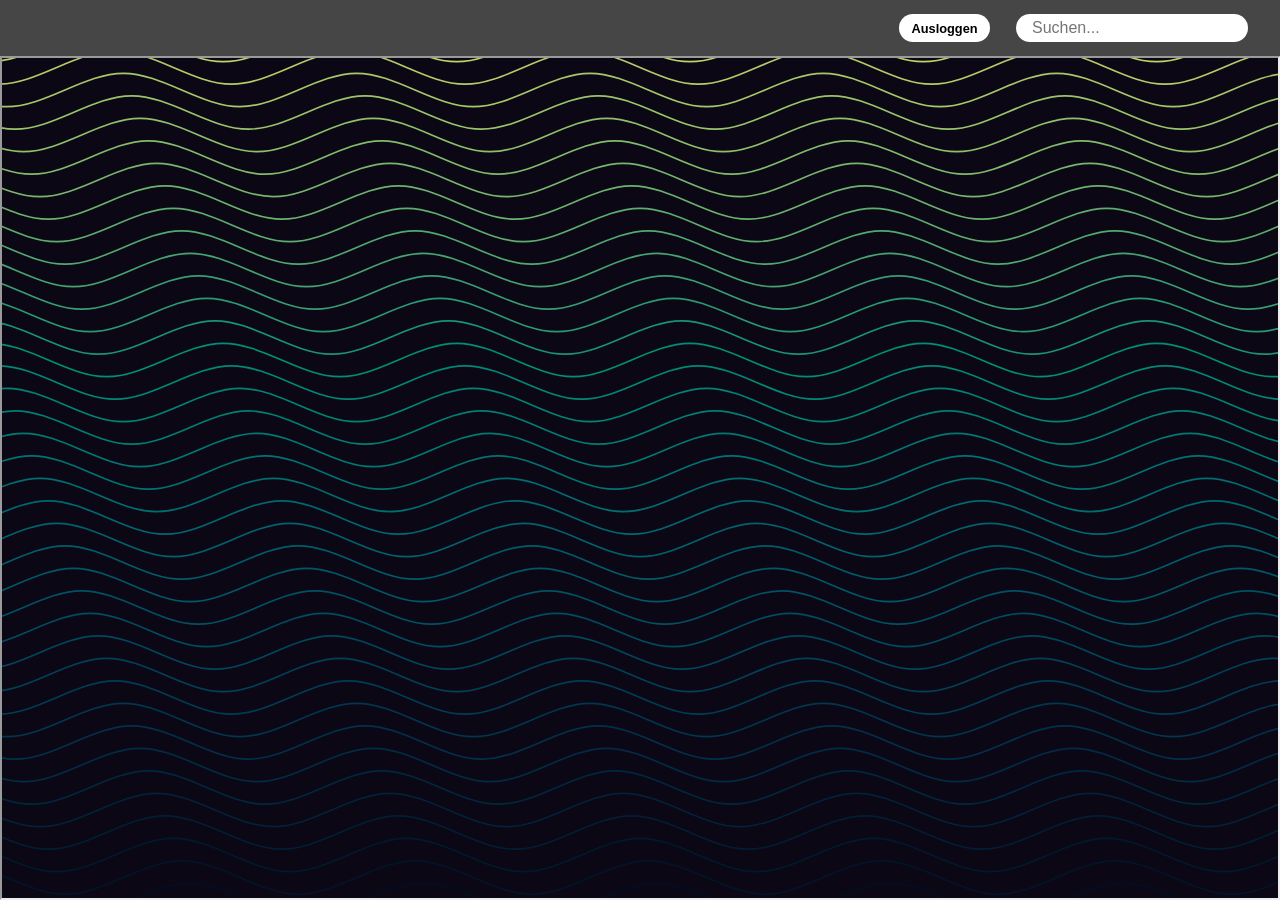
==== commit 94c4e26e: "Drucklayout hinzugefügt nur der Anfang" ====
--- a/Drucken.html
+++ b/Drucken.html
@@ -27,11 +27,7 @@
         <input type="text" name="searchInput" id="searchInput" placeholder="Suchen...">
     </div>
 
-    <Button id="addButton">+</Button>
-
-    <div id="AnzeigeRezepte">
-
-    </div>
+    <iframe class="PDF" id="pdfPreview"></iframe>
     
 
     <svg id="svg" viewBox="0 0 1920 1080" preserveAspectRatio="xMidYMid slice" style="background-color: rgb(11, 7, 20);" class="stroke">
@@ -78,5 +74,7 @@
         <path fill="#000e24" stroke="#000e24" d="M -400 1480 L 0 1080 C 46.666666666666664 1080, 93.33333333333334 1060, 140 1060 C 186.66666666666666 1060, 233.33333333333334 1100, 280 1100 C 326.6666666666667 1100, 373.3333333333333 1060, 420 1060 C 466.6666666666667 1060, 513.3333333333334 1100, 560 1100 C 606.6666666666666 1100, 653.3333333333334 1060, 700 1060 C 746.6666666666666 1060, 793.3333333333334 1100, 840 1100 C 886.6666666666666 1100, 933.3333333333334 1060, 980 1060 C 1026.6666666666667 1060, 1073.3333333333333 1100, 1120 1100 C 1166.6666666666667 1100, 1213.3333333333333 1060, 1260 1060 C 1306.6666666666667 1060, 1353.3333333333333 1100, 1400 1100 C 1446.6666666666667 1100, 1493.3333333333333 1060, 1540 1060 C 1586.6666666666667 1060, 1633.3333333333333 1100, 1680 1100 C 1726.6666666666667 1100, 1773.3333333333333 1060, 1820 1060 C 1866.6666666666667 1060, 1913.3333333333333 1100, 1960 1100 L 2320 1080 L 2320 1480 Z"></path>
     </svg>
 </body>
+<script src="./Packages/pdf-lib.min.js"></script>
+<script src="./Packages/fontkit.umd.min.js"></script>
 <script src="DRUCKENscript.js"></script>
 </html>
--- a/style.css
+++ b/style.css
@@ -598,6 +598,14 @@
     font-size: 1em;
 }
 
+#pdfPreview{
+    display: flex;
+    position: fixed;
+    height: calc(100% - 3.5em);
+    width: 100%;
+    z-index: 999999999;
+    top: 3.5em;
+}
 
 @keyframes PasswortFalsch {
   0% {
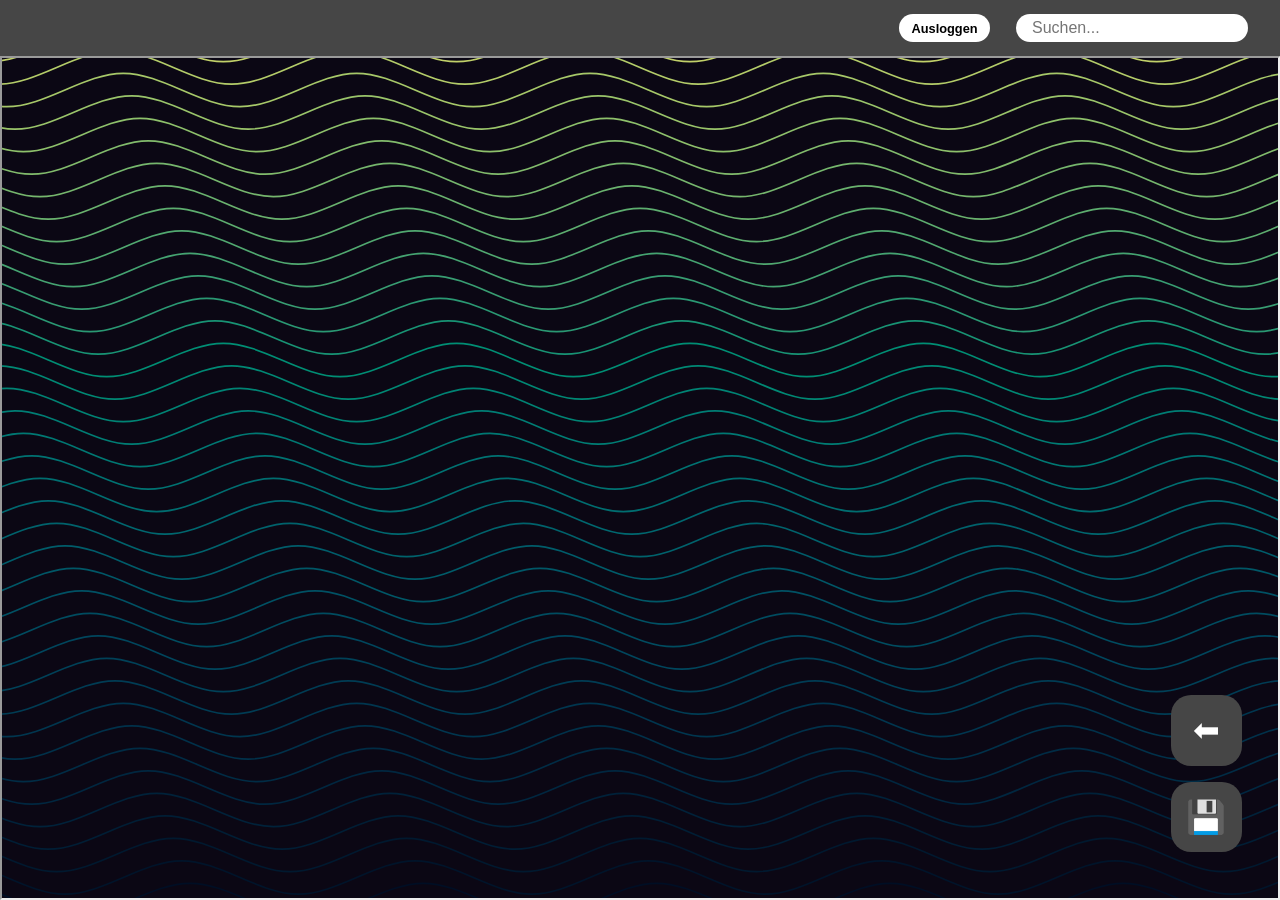
==== commit d4cc953f: "bessere Navigation" ====
--- a/Drucken.html
+++ b/Drucken.html
@@ -25,6 +25,11 @@
         <p id="Name"></p>
         <Button id="Ausloggen">Ausloggen</Button>
         <input type="text" name="searchInput" id="searchInput" placeholder="Suchen...">
+    </div>
+
+    <div id="ButtonDIV">
+        <Button id="druckButton">⬅</Button>
+        <Button id="addButton">💾</Button>
     </div>
 
     <iframe class="PDF" id="pdfPreview"></iframe>
--- a/style.css
+++ b/style.css
@@ -268,6 +268,37 @@
     }
 }
 
+#ButtonDIV{
+    display: flex;
+    flex-direction: column;
+    align-items: flex-end;
+    margin-left: auto;
+    margin-top: auto;
+}
+
+#druckButton{
+    height: 2.2em;
+    width: 2.2em;
+    background-color: rgb(70, 70, 70);
+    border: 0px;
+    z-index: 99999999;
+    border-radius: 20px;
+    color: white;
+    font-size: 2em;
+    margin-bottom: 0.5em;
+    margin-top: auto;
+    margin-right: 1.2em;
+    margin-left: auto;
+    text-align: center;
+    transition: all 0.03s ease-in-out;
+}
+#druckButton:hover{
+    scale: 1.1;
+}
+#druckButton:active{
+    scale: 0.9;
+}
+
 #addButton{
     height: 2.2em;
     width: 2.2em;
@@ -278,7 +309,6 @@
     color: white;
     font-size: 2em;
     margin-bottom: 1.5em;
-    margin-top: auto;
     margin-right: 1.2em;
     margin-left: auto;
     text-align: center;
@@ -603,8 +633,17 @@
     position: fixed;
     height: calc(100% - 3.5em);
     width: 100%;
-    z-index: 999999999;
+    z-index: 9999999;
     top: 3.5em;
+}
+@media(max-width: 1080px) {
+    #pdfPreview{
+        display: flex;
+        position: fixed;
+        width: 100%;
+        height: calc(100% - 5.5em);
+        top: 5.5em;
+    }
 }
 
 @keyframes PasswortFalsch {
